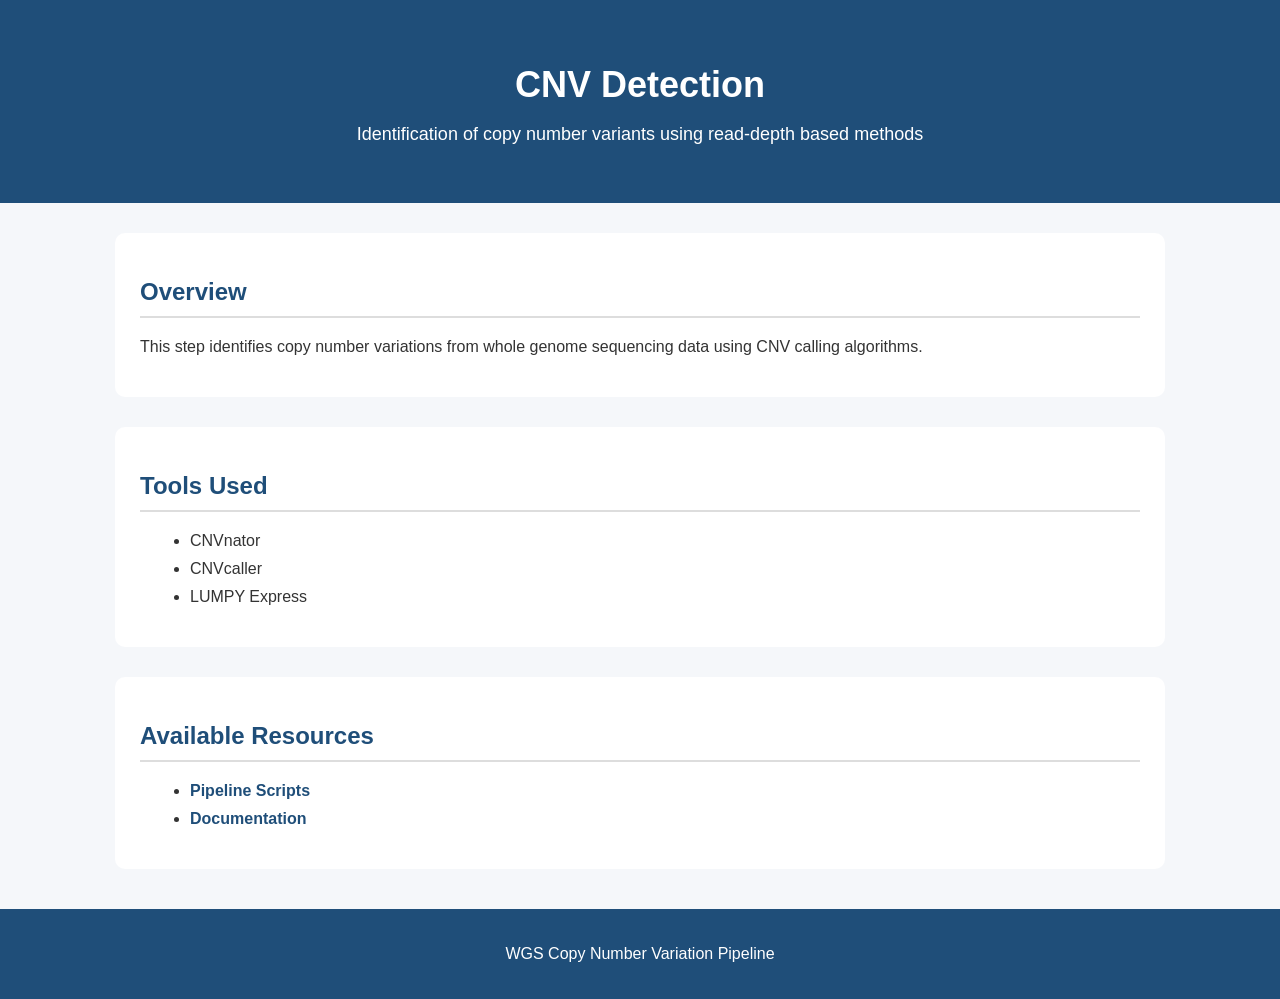
==== detection/index.html @ 6d167102 "Update index.html" ====
<!DOCTYPE html>
<html>

<head>

<title>CNV Detection</title>

<link rel="stylesheet" href="../style.css">

</head>


<body>

<header>

<h1>CNV Detection</h1>

<p>
Identification of copy number variants using read-depth based methods
</p>

</header>


<section>

<h2>Overview</h2>

<p>
This step identifies copy number variations from whole genome sequencing
data using CNV calling algorithms.
</p>

</section>



<section>

<h2>Tools Used</h2>

<ul>

<li>CNVnator</li>

<li>CNVcaller</li>

<li>LUMPY Express</li>

</ul>

</section>



<section>

<h2>Available Resources</h2>

<ul>

<li>
<a href="../scripts/">
Pipeline Scripts
</a>
</li>

<li>
<a href="../docs/">
Documentation
</a>
</li>

</ul>

</section>


<footer>

<p>
WGS Copy Number Variation Pipeline
</p>

</footer>


</body>

</html>
---- style.css ----
/* General page styling */

body {
    font-family: Arial, Helvetica, sans-serif;
    margin: 0;
    padding: 0;
    background-color: #f5f7fa;
    color: #333;
}


/* Header */

header {
    background-color: #1f4e79;
    color: white;
    text-align: center;
    padding: 40px 20px;
}


header h1 {
    font-size: 36px;
    margin-bottom: 10px;
}


header p {
    font-size: 18px;
}



/* Sections */

section {
    background: white;
    margin: 30px auto;
    padding: 25px;
    max-width: 1000px;
    border-radius: 10px;
}


h2 {
    color: #1f4e79;
    border-bottom: 2px solid #ddd;
    padding-bottom: 10px;
}



/* Workflow boxes */

.workflow {
    display: grid;
    grid-template-columns: repeat(auto-fit, minmax(220px, 1fr));
    gap: 20px;
}


.workflow div {

    background-color: #eef4fb;
    padding: 20px;
    border-radius: 8px;
    text-align: center;

}


.workflow h3 {

    color: #1f4e79;

}



/* Links */

a {

    color: #1f4e79;
    text-decoration: none;
    font-weight: bold;

}


a:hover {

    text-decoration: underline;

}



/* Lists */

li {

    margin: 10px;

}



/* Footer */

footer {

    text-align: center;
    background-color: #1f4e79;
    color: white;
    padding: 20px;
    margin-top: 40px;

}
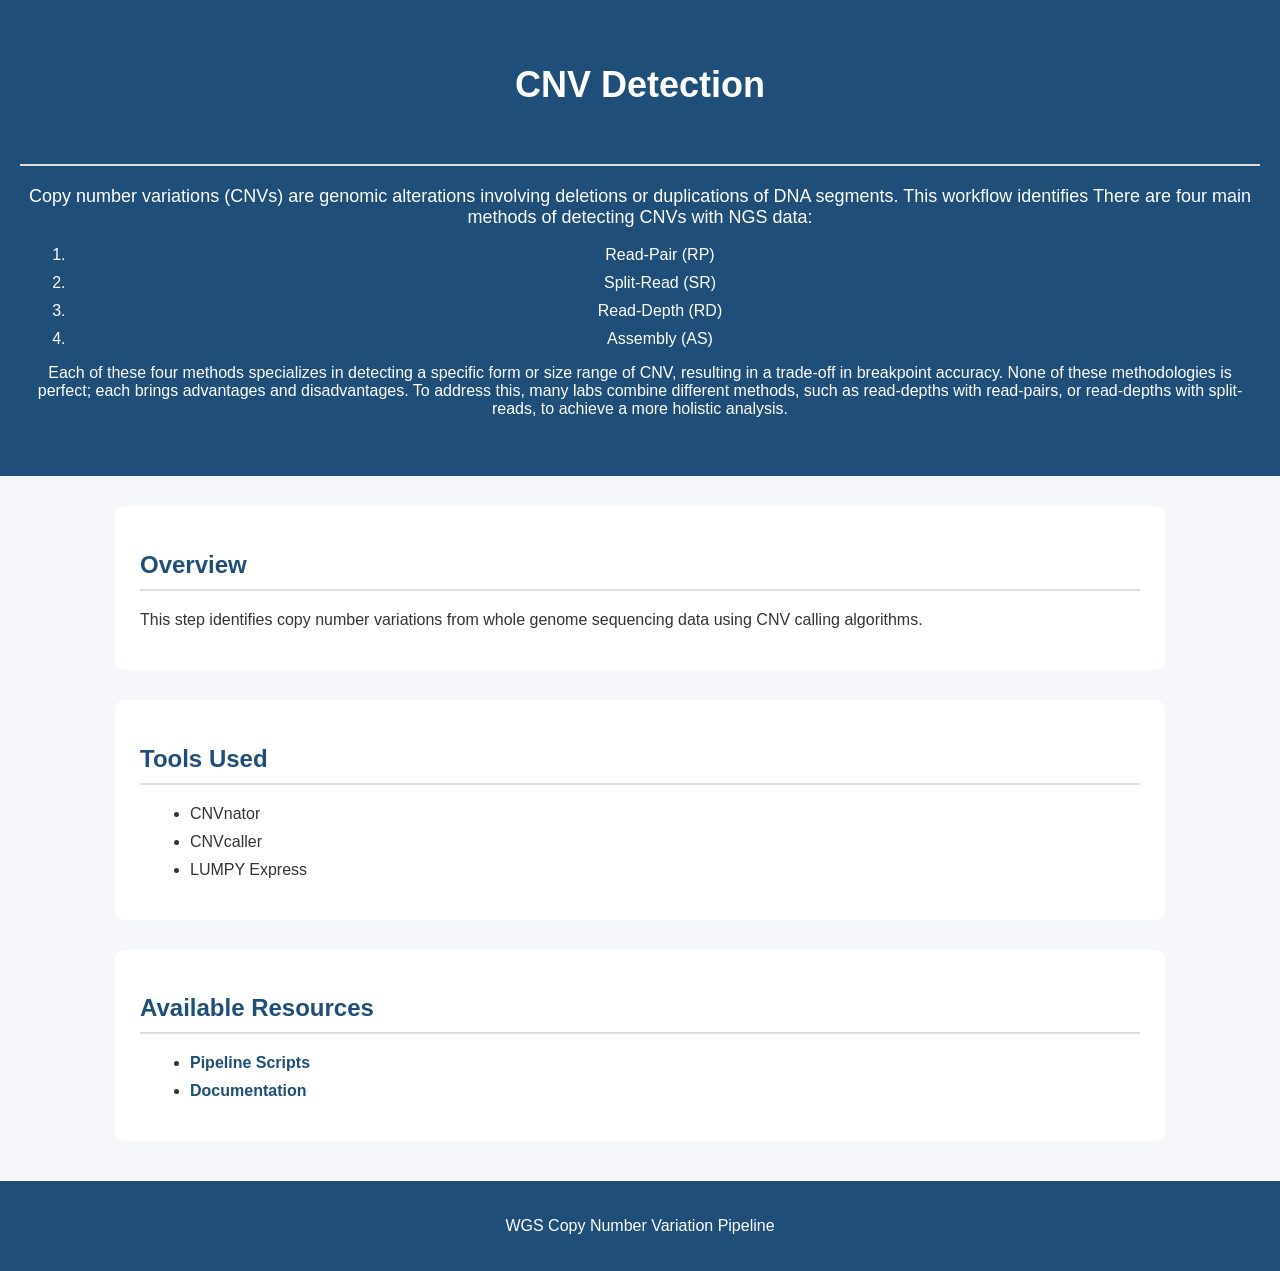
==== commit 2d0c32a3: "Update index.html" ====
--- a/detection/index.html
+++ b/detection/index.html
@@ -3,7 +3,7 @@
 
 <head>
 
-<title>CNV Detection</title>
+<title>CNV Detection Pipeline</title>
 
 <link rel="stylesheet" href="../style.css">
 
@@ -15,9 +15,30 @@
 <header>
 
 <h1>CNV Detection</h1>
+<h2>Overview</h2>
 
 <p>
-Identification of copy number variants using read-depth based methods
+Copy number variations (CNVs) are genomic alterations involving
+deletions or duplications of DNA segments. This workflow identifies
+There are four main methods of detecting CNVs with NGS data:
+
+<ol>
+
+<li>Read-Pair (RP)</li>
+
+<li>Split-Read (SR)</li>
+
+<li>Read-Depth (RD)</li>
+
+<li>Assembly (AS)</li>
+
+</ol>
+
+Each of these four methods specializes in detecting a specific form or size range of CNV,
+resulting in a trade-off in breakpoint accuracy. None of these methodologies is perfect; 
+each brings advantages and disadvantages. To address this, many labs combine different methods,
+such as read-depths with read-pairs, or read-depths with split-reads, to achieve a more holistic analysis.
+
 </p>
 
 </header>
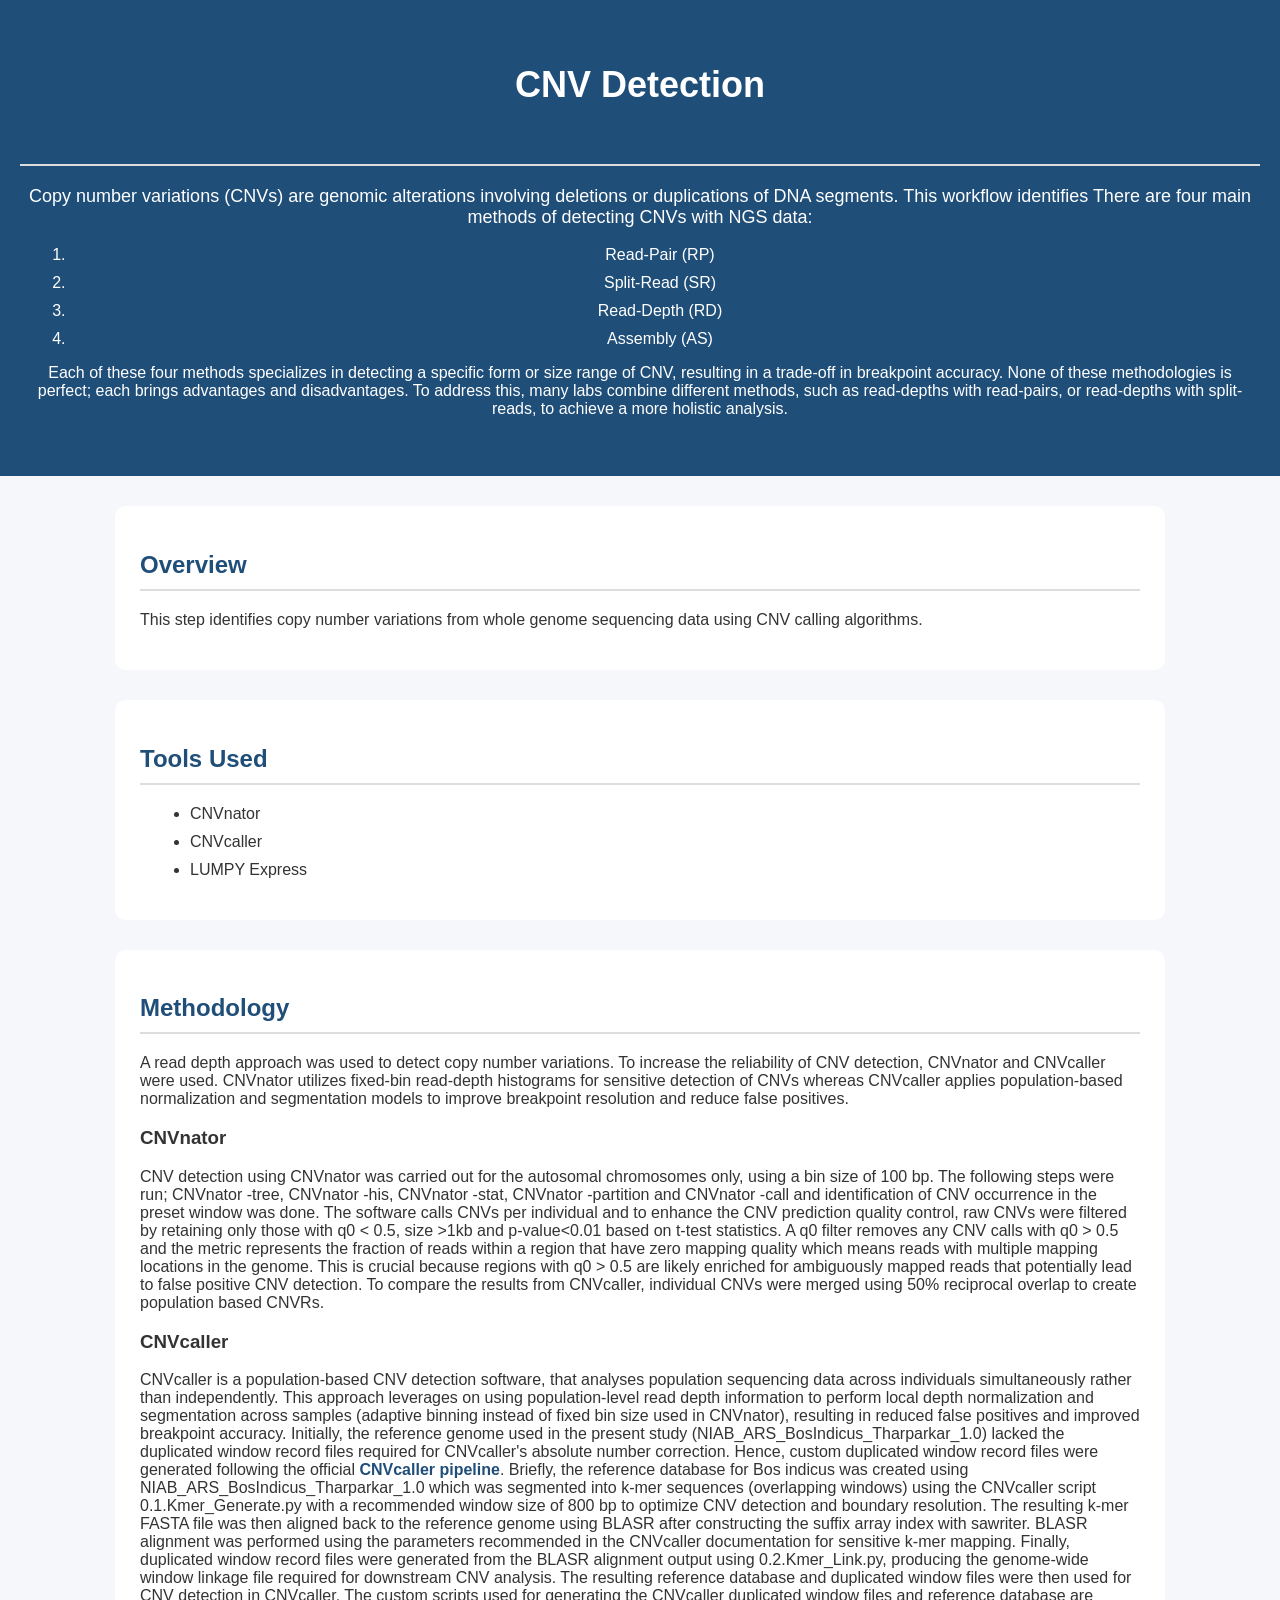
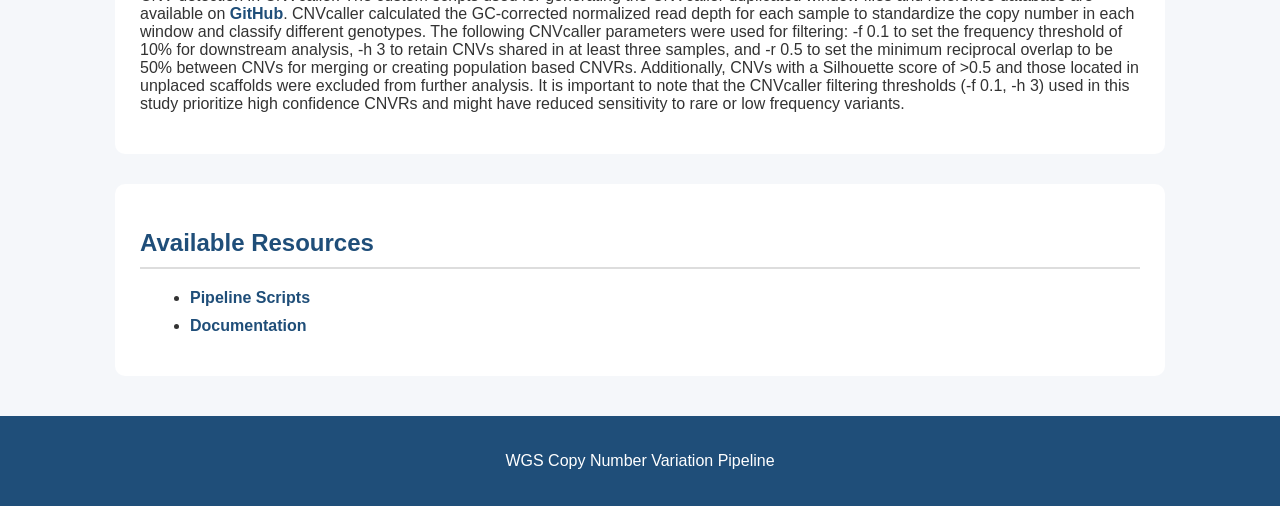
==== commit 61048598: "Update index.html" ====
--- a/detection/index.html
+++ b/detection/index.html
@@ -1,112 +1,122 @@
 <!DOCTYPE html>
 <html>
-
 <head>
-
 <title>CNV Detection Pipeline</title>
-
 <link rel="stylesheet" href="../style.css">
-
 </head>
-
-
 <body>
-
 <header>
-
 <h1>CNV Detection</h1>
 <h2>Overview</h2>
-
 <p>
 Copy number variations (CNVs) are genomic alterations involving
 deletions or duplications of DNA segments. This workflow identifies
 There are four main methods of detecting CNVs with NGS data:
-
 <ol>
-
 <li>Read-Pair (RP)</li>
-
 <li>Split-Read (SR)</li>
-
 <li>Read-Depth (RD)</li>
-
 <li>Assembly (AS)</li>
-
 </ol>
-
 Each of these four methods specializes in detecting a specific form or size range of CNV,
 resulting in a trade-off in breakpoint accuracy. None of these methodologies is perfect; 
 each brings advantages and disadvantages. To address this, many labs combine different methods,
 such as read-depths with read-pairs, or read-depths with split-reads, to achieve a more holistic analysis.
-
 </p>
-
 </header>
-
-
 <section>
-
 <h2>Overview</h2>
-
 <p>
 This step identifies copy number variations from whole genome sequencing
 data using CNV calling algorithms.
 </p>
+</section>
+<section>
+<h2>Tools Used</h2>
+<ul>
+<li>CNVnator</li>
+<li>CNVcaller</li>
+<li>LUMPY Express</li>
+</ul>
+</section>
+<section>
+<h2>Methodology</h2>
+<p>
+A read depth approach was used to detect copy number variations. To increase the
+reliability of CNV detection, CNVnator and CNVcaller were used. CNVnator utilizes
+fixed-bin read-depth histograms for sensitive detection of CNVs whereas CNVcaller
+applies population-based normalization and segmentation models to improve breakpoint
+resolution and reduce false positives.
+</p>
 
+<h3>CNVnator</h3>
+<p>
+CNV detection using CNVnator was carried out for the autosomal chromosomes only, using a bin
+size of 100 bp. The following steps were run; CNVnator -tree, CNVnator -his, CNVnator -stat,
+CNVnator -partition and CNVnator -call and identification of CNV occurrence in the preset
+window was done. The software calls CNVs per individual and to enhance the CNV prediction
+quality control, raw CNVs were filtered by retaining only those with q0 &lt; 0.5, size &gt;1kb
+and p-value&lt;0.01 based on t-test statistics. A q0 filter removes any CNV calls with q0 &gt; 0.5
+and the metric represents the fraction of reads within a region that have zero mapping quality
+which means reads with multiple mapping locations in the genome. This is crucial because regions
+with q0 &gt; 0.5 are likely enriched for ambiguously mapped reads that potentially lead to false
+positive CNV detection. To compare the results from CNVcaller, individual CNVs were merged using
+50% reciprocal overlap to create population based CNVRs.
+</p>
+
+<h3>CNVcaller</h3>
+<p>
+CNVcaller is a population-based CNV detection software, that analyses population sequencing data
+across individuals simultaneously rather than independently. This approach leverages on using
+population-level read depth information to perform local depth normalization and segmentation
+across samples (adaptive binning instead of fixed bin size used in CNVnator), resulting in reduced
+false positives and improved breakpoint accuracy. Initially, the reference genome used in the
+present study (NIAB_ARS_BosIndicus_Tharparkar_1.0) lacked the duplicated window record files
+required for CNVcaller's absolute number correction. Hence, custom duplicated window record files
+were generated following the official
+<a href="https://github.com/JiangYuLab/CNVcaller" target="_blank" rel="noopener">CNVcaller pipeline</a>.
+Briefly, the reference database for Bos indicus was created using NIAB_ARS_BosIndicus_Tharparkar_1.0
+which was segmented into k-mer sequences (overlapping windows) using the CNVcaller script
+0.1.Kmer_Generate.py with a recommended window size of 800 bp to optimize CNV detection and
+boundary resolution. The resulting k-mer FASTA file was then aligned back to the reference genome
+using BLASR after constructing the suffix array index with sawriter. BLASR alignment was performed
+using the parameters recommended in the CNVcaller documentation for sensitive k-mer mapping.
+Finally, duplicated window record files were generated from the BLASR alignment output using
+0.2.Kmer_Link.py, producing the genome-wide window linkage file required for downstream CNV
+analysis. The resulting reference database and duplicated window files were then used for CNV
+detection in CNVcaller. The custom scripts used for generating the CNVcaller duplicated window
+files and reference database are available on
+<a href="https://github.com/tafarakundai/cnvcaller-custom-reference-db" target="_blank" rel="noopener">GitHub</a>.
+CNVcaller calculated the GC-corrected normalized read depth for each sample to standardize the
+copy number in each window and classify different genotypes. The following CNVcaller parameters
+were used for filtering: -f 0.1 to set the frequency threshold of 10% for downstream analysis,
+-h 3 to retain CNVs shared in at least three samples, and -r 0.5 to set the minimum reciprocal
+overlap to be 50% between CNVs for merging or creating population based CNVRs. Additionally, CNVs
+with a Silhouette score of &gt;0.5 and those located in unplaced scaffolds were excluded from
+further analysis. It is important to note that the CNVcaller filtering thresholds (-f 0.1, -h 3)
+used in this study prioritize high confidence CNVRs and might have reduced sensitivity to rare or
+low frequency variants.
+</p>
 </section>
-
-
-
 <section>
-
-<h2>Tools Used</h2>
-
+<h2>Available Resources</h2>
 <ul>
-
-<li>CNVnator</li>
-
-<li>CNVcaller</li>
-
-<li>LUMPY Express</li>
-
-</ul>
-
-</section>
-
-
-
-<section>
-
-<h2>Available Resources</h2>
-
-<ul>
-
 <li>
 <a href="../scripts/">
 Pipeline Scripts
 </a>
 </li>
-
 <li>
 <a href="../docs/">
 Documentation
 </a>
 </li>
-
 </ul>
-
 </section>
-
-
 <footer>
-
 <p>
 WGS Copy Number Variation Pipeline
 </p>
-
 </footer>
-
-
 </body>
-
 </html>
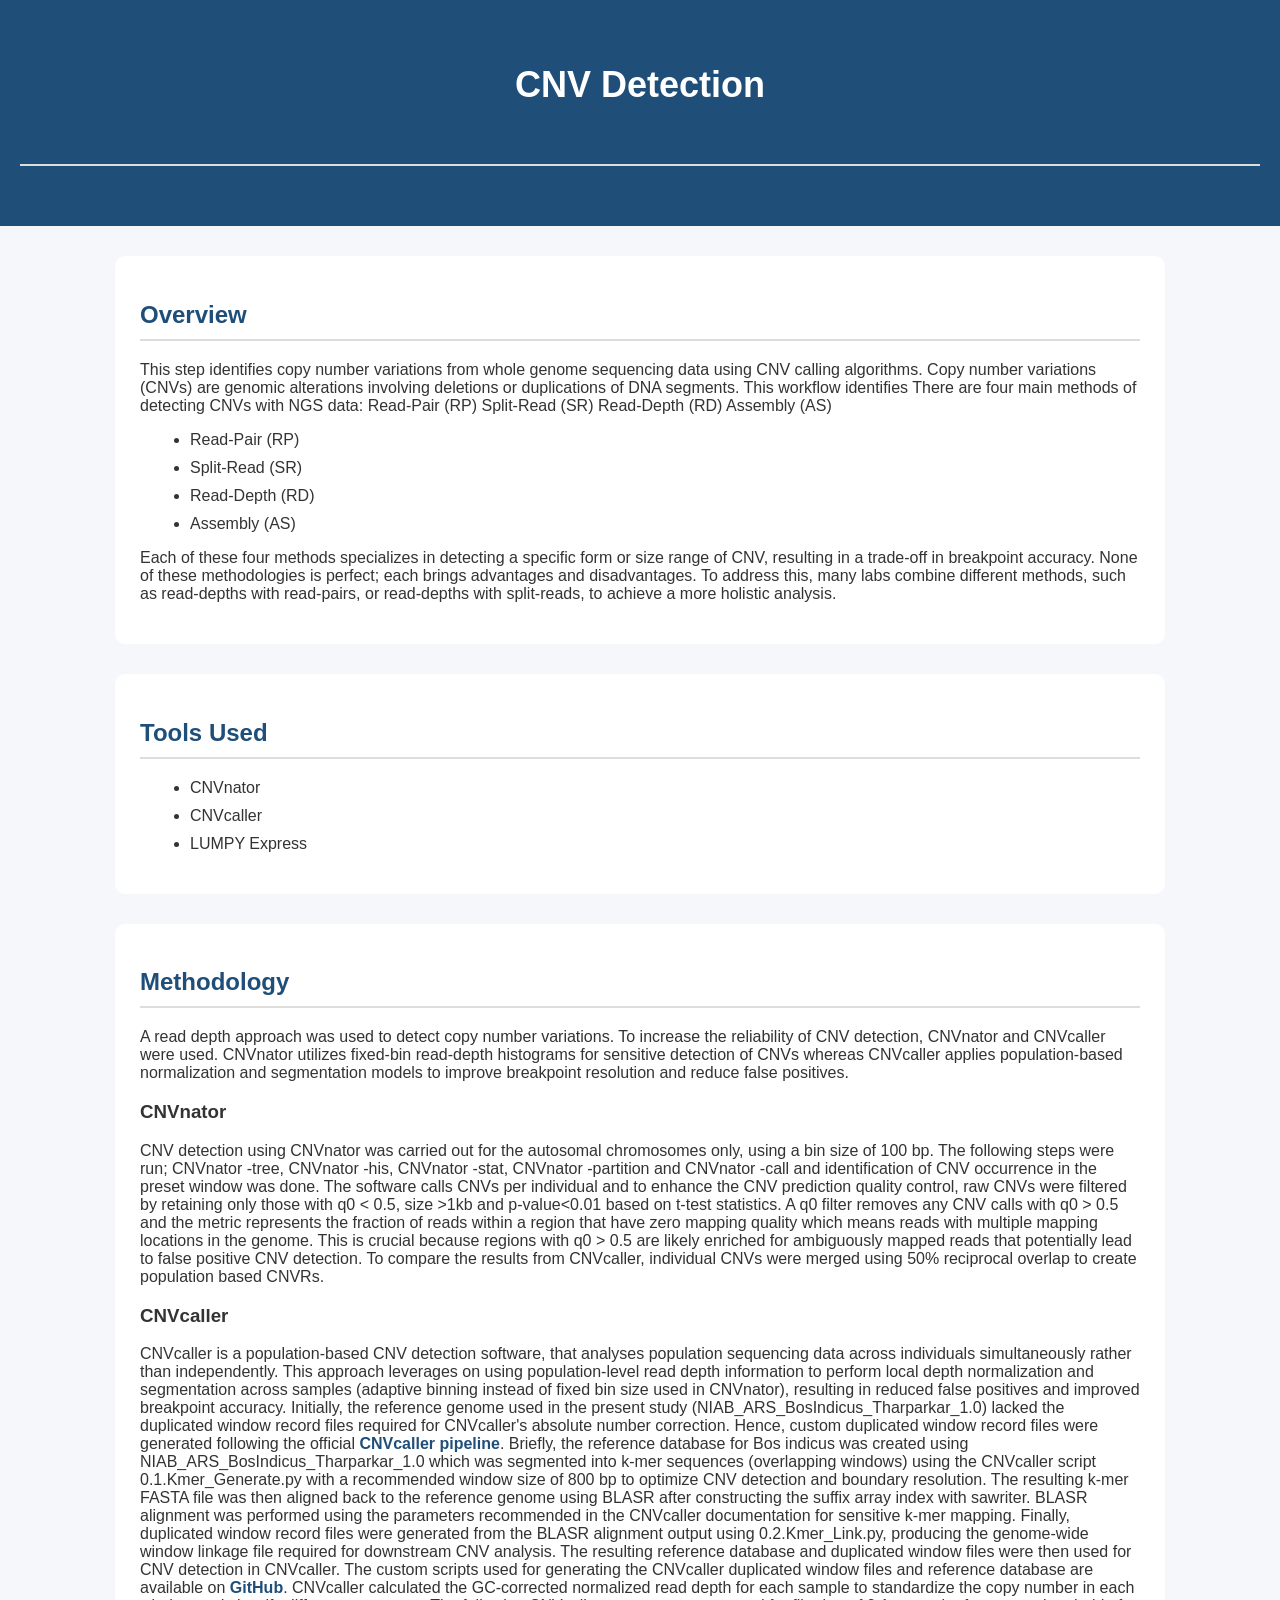
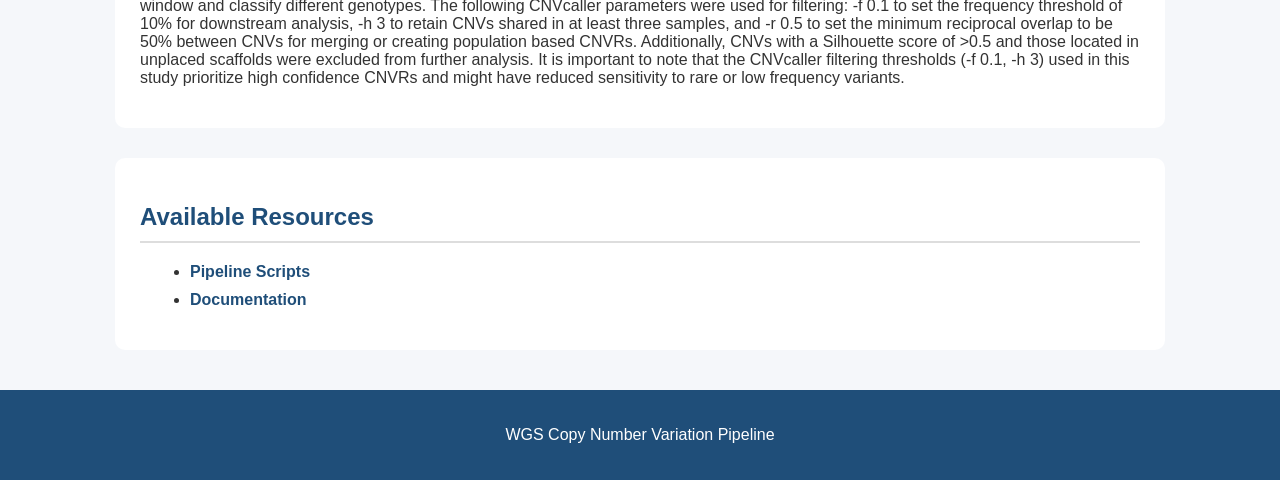
==== commit 8cbddbee: "Update index.html" ====
--- a/detection/index.html
+++ b/detection/index.html
@@ -9,19 +9,7 @@
 <h1>CNV Detection</h1>
 <h2>Overview</h2>
 <p>
-Copy number variations (CNVs) are genomic alterations involving
-deletions or duplications of DNA segments. This workflow identifies
-There are four main methods of detecting CNVs with NGS data:
-<ol>
-<li>Read-Pair (RP)</li>
-<li>Split-Read (SR)</li>
-<li>Read-Depth (RD)</li>
-<li>Assembly (AS)</li>
-</ol>
-Each of these four methods specializes in detecting a specific form or size range of CNV,
-resulting in a trade-off in breakpoint accuracy. None of these methodologies is perfect; 
-each brings advantages and disadvantages. To address this, many labs combine different methods,
-such as read-depths with read-pairs, or read-depths with split-reads, to achieve a more holistic analysis.
+
 </p>
 </header>
 <section>
@@ -29,6 +17,24 @@
 <p>
 This step identifies copy number variations from whole genome sequencing
 data using CNV calling algorithms.
+  Copy number variations (CNVs) are genomic alterations involving
+deletions or duplications of DNA segments. This workflow identifies
+There are four main methods of detecting CNVs with NGS data:
+  Read-Pair (RP)
+Split-Read (SR)
+Read-Depth (RD)
+Assembly (AS)
+<ul>
+<li>Read-Pair (RP)</li>
+<li>Split-Read (SR)</li>
+<li>Read-Depth (RD)</li>
+<li>Assembly (AS)</li>
+</ul>
+  
+Each of these four methods specializes in detecting a specific form or size range of CNV,
+resulting in a trade-off in breakpoint accuracy. None of these methodologies is perfect; 
+each brings advantages and disadvantages. To address this, many labs combine different methods,
+such as read-depths with read-pairs, or read-depths with split-reads, to achieve a more holistic analysis.
 </p>
 </section>
 <section>
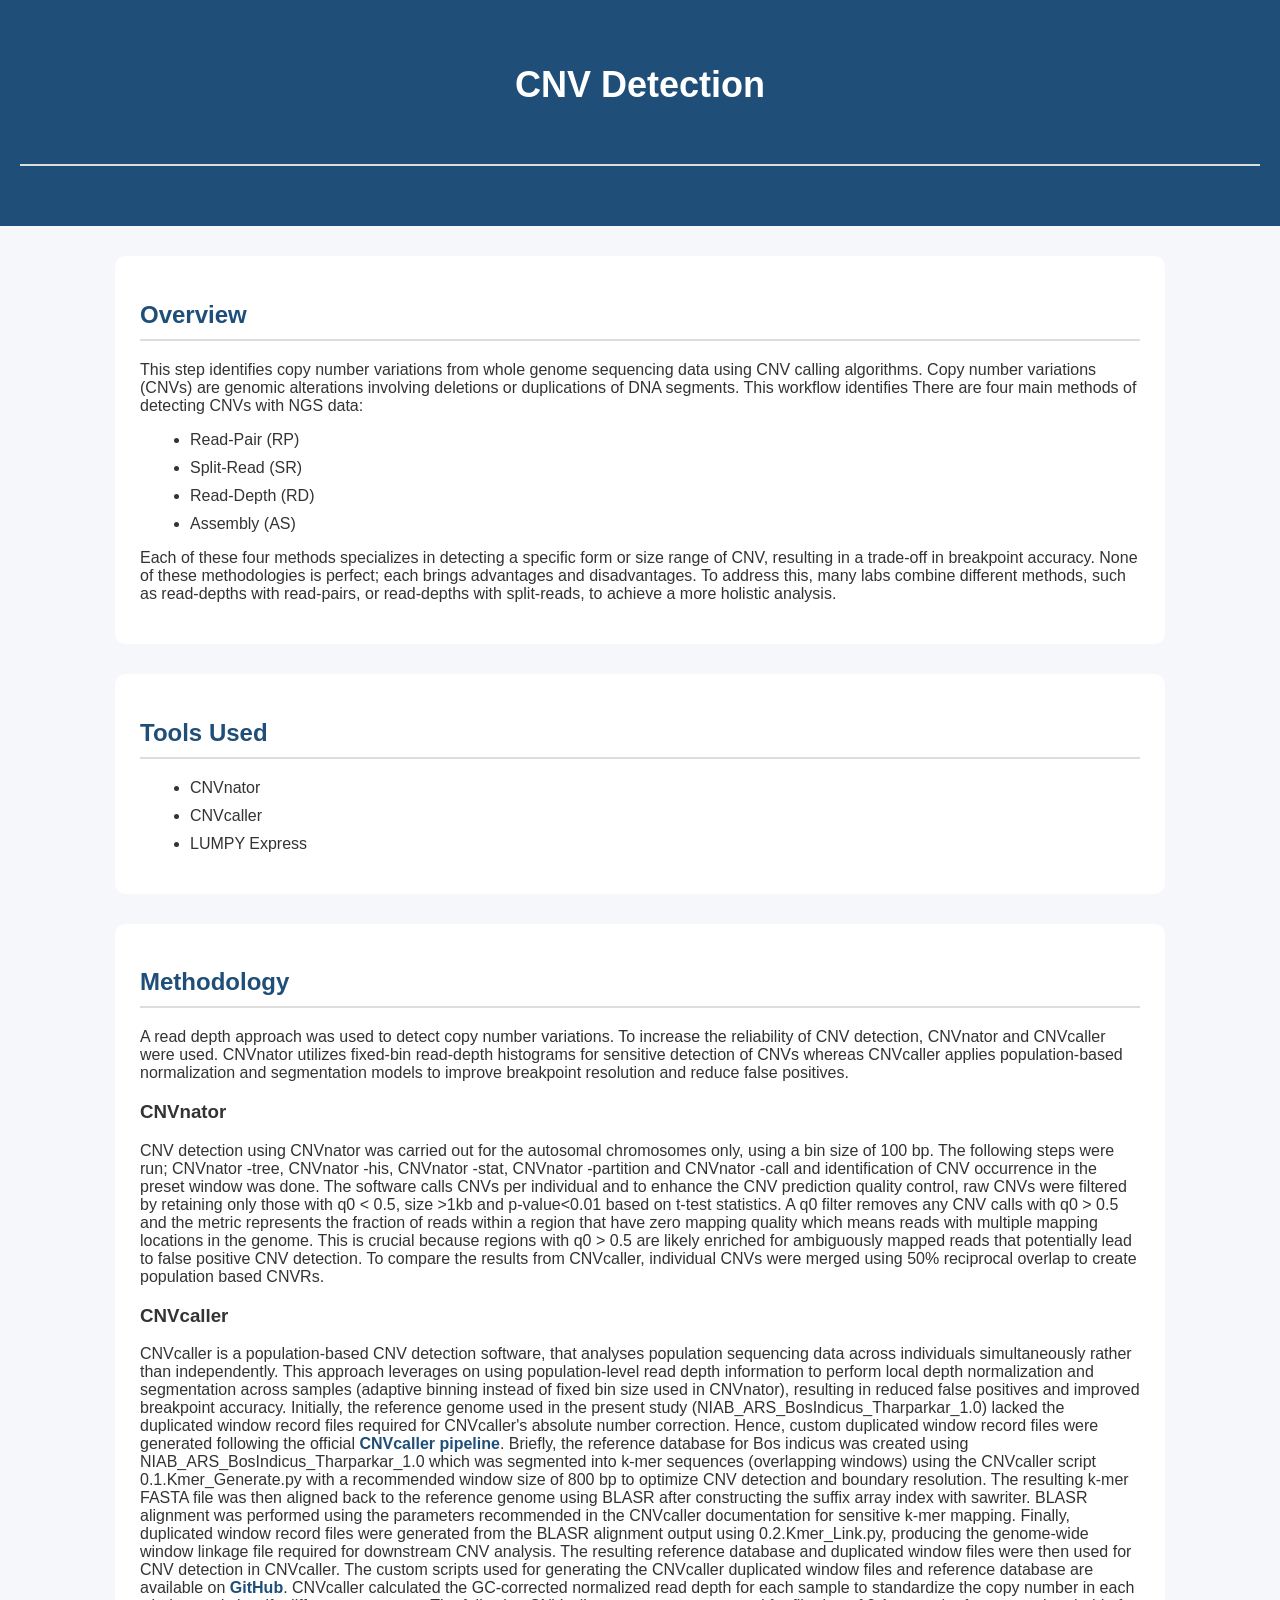
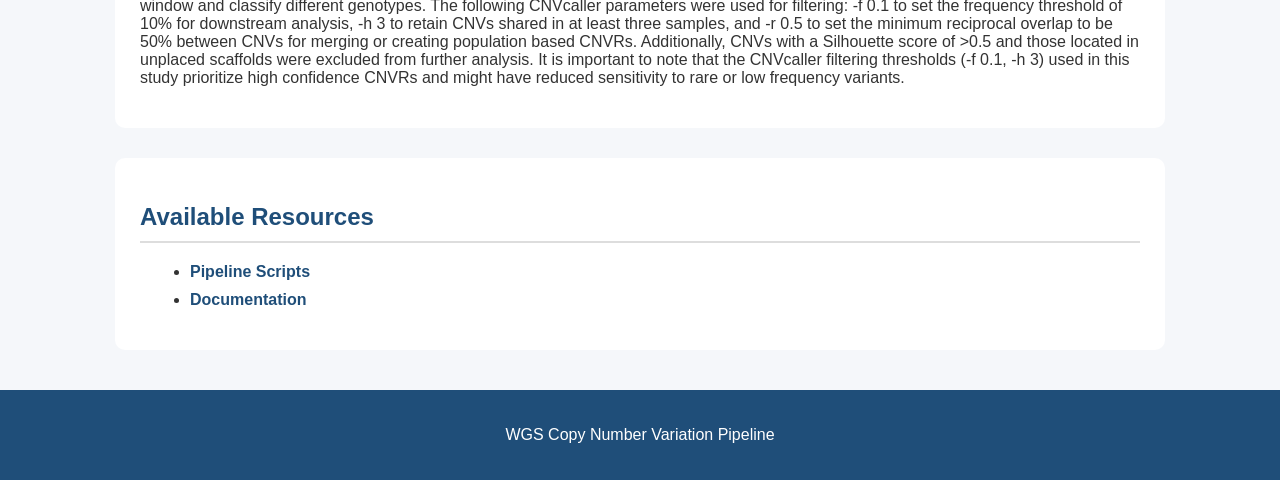
==== commit 7b3df27c: "Update index.html" ====
--- a/detection/index.html
+++ b/detection/index.html
@@ -20,10 +20,6 @@
   Copy number variations (CNVs) are genomic alterations involving
 deletions or duplications of DNA segments. This workflow identifies
 There are four main methods of detecting CNVs with NGS data:
-  Read-Pair (RP)
-Split-Read (SR)
-Read-Depth (RD)
-Assembly (AS)
 <ul>
 <li>Read-Pair (RP)</li>
 <li>Split-Read (SR)</li>
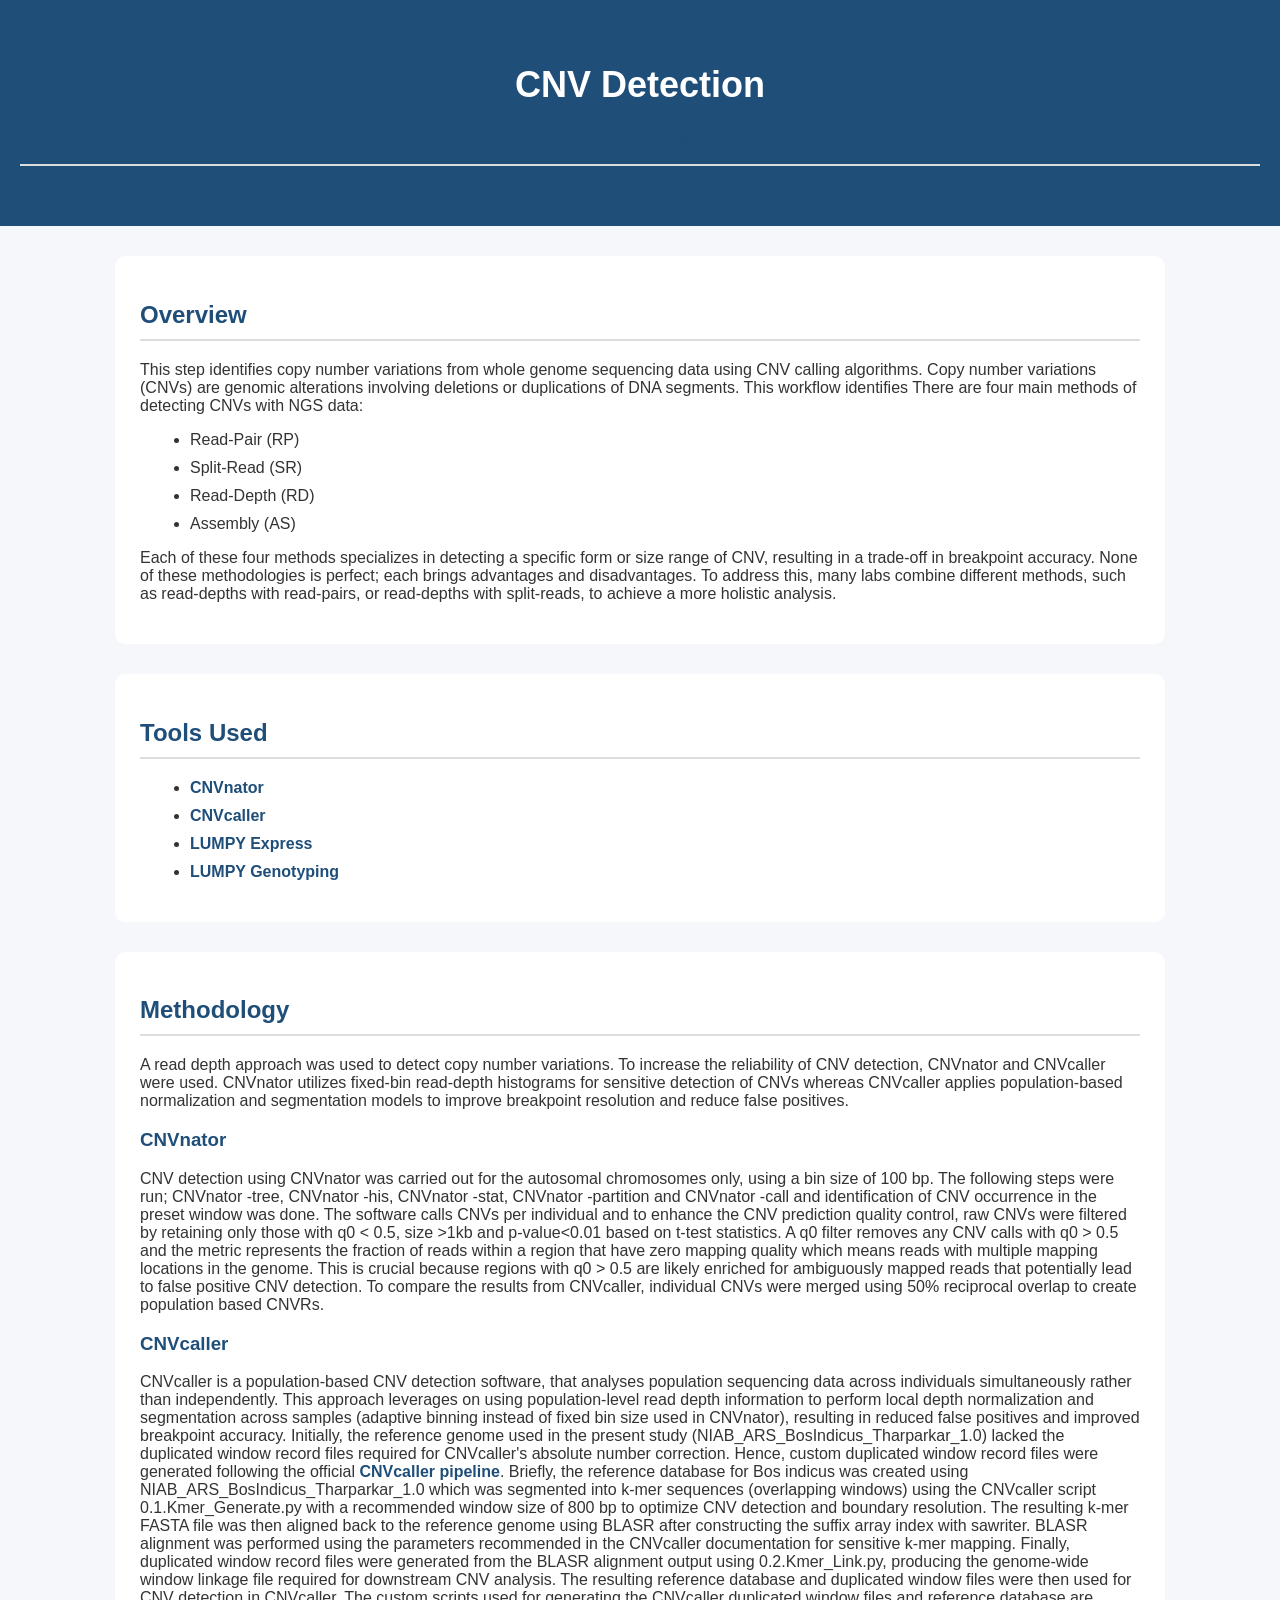
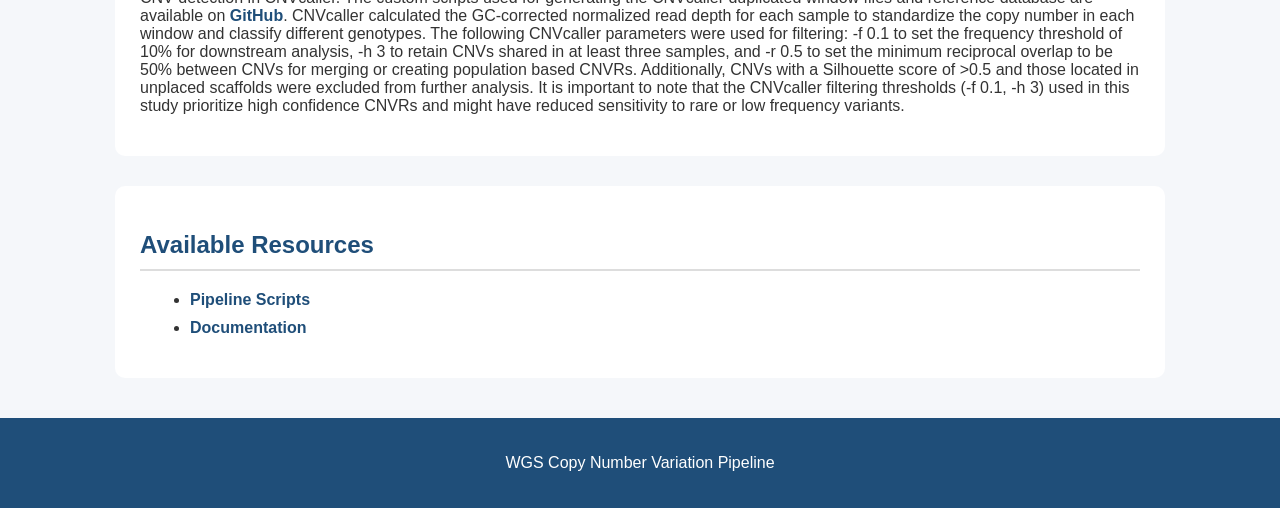
==== commit f1fd93e8: "Update index.html" ====
--- a/detection/index.html
+++ b/detection/index.html
@@ -8,16 +8,12 @@
 <header>
 <h1>CNV Detection</h1>
 <h2>Overview</h2>
-<p>
-
-</p>
 </header>
 <section>
 <h2>Overview</h2>
 <p>
 This step identifies copy number variations from whole genome sequencing
-data using CNV calling algorithms.
-  Copy number variations (CNVs) are genomic alterations involving
+data using CNV calling algorithms. Copy number variations (CNVs) are genomic alterations involving
 deletions or duplications of DNA segments. This workflow identifies
 There are four main methods of detecting CNVs with NGS data:
 <ul>
@@ -36,9 +32,10 @@
 <section>
 <h2>Tools Used</h2>
 <ul>
-<li>CNVnator</li>
-<li>CNVcaller</li>
-<li>LUMPY Express</li>
+<li><a href="cnvnator.sh">CNVnator</a></li>
+<li><a href="CNVcaller.sh">CNVcaller</a></li>
+<li><a href="lumpy.sh">LUMPY Express</a></li>
+<li><a href="lumpy_genotype.sh">LUMPY Genotyping</a></li>
 </ul>
 </section>
 <section>
@@ -51,7 +48,7 @@
 resolution and reduce false positives.
 </p>
 
-<h3>CNVnator</h3>
+<h3><a href="cnvnator.sh">CNVnator</a></h3>
 <p>
 CNV detection using CNVnator was carried out for the autosomal chromosomes only, using a bin
 size of 100 bp. The following steps were run; CNVnator -tree, CNVnator -his, CNVnator -stat,
@@ -66,7 +63,7 @@
 50% reciprocal overlap to create population based CNVRs.
 </p>
 
-<h3>CNVcaller</h3>
+<h3><a href="CNVcaller.sh">CNVcaller</a></h3>
 <p>
 CNVcaller is a population-based CNV detection software, that analyses population sequencing data
 across individuals simultaneously rather than independently. This approach leverages on using
